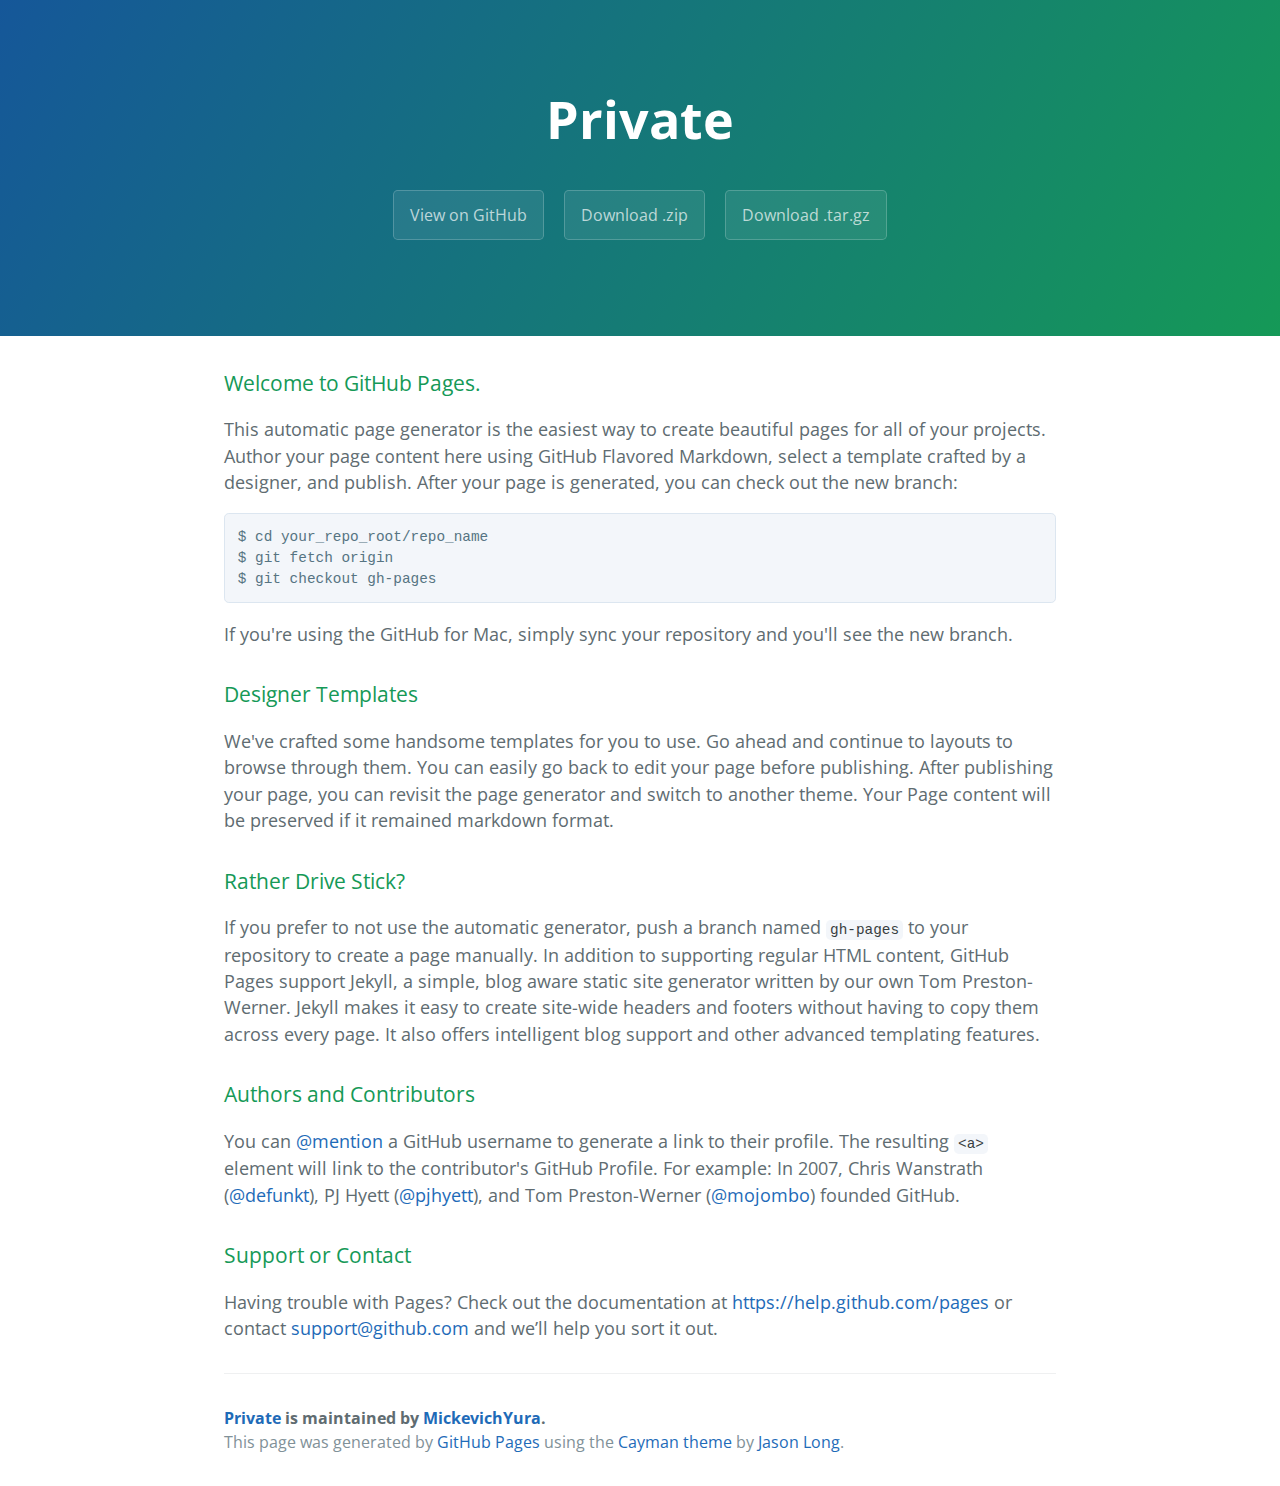
==== index.html @ f93f2f48 "Create gh-pages branch via GitHub" ====
<!DOCTYPE html>
<html lang="en-us">
  <head>
    <meta charset="UTF-8">
    <title>Private by MickevichYura</title>
    <meta name="viewport" content="width=device-width, initial-scale=1">
    <link rel="stylesheet" type="text/css" href="stylesheets/normalize.css" media="screen">
    <link href='http://fonts.googleapis.com/css?family=Open+Sans:400,700' rel='stylesheet' type='text/css'>
    <link rel="stylesheet" type="text/css" href="stylesheets/stylesheet.css" media="screen">
    <link rel="stylesheet" type="text/css" href="stylesheets/github-light.css" media="screen">
  </head>
  <body>
    <section class="page-header">
      <h1 class="project-name">Private</h1>
      <h2 class="project-tagline"></h2>
      <a href="https://github.com/MickevichYura/private" class="btn">View on GitHub</a>
      <a href="https://github.com/MickevichYura/private/zipball/master" class="btn">Download .zip</a>
      <a href="https://github.com/MickevichYura/private/tarball/master" class="btn">Download .tar.gz</a>
    </section>

    <section class="main-content">
      <h3>
<a id="welcome-to-github-pages" class="anchor" href="#welcome-to-github-pages" aria-hidden="true"><span class="octicon octicon-link"></span></a>Welcome to GitHub Pages.</h3>

<p>This automatic page generator is the easiest way to create beautiful pages for all of your projects. Author your page content here using GitHub Flavored Markdown, select a template crafted by a designer, and publish. After your page is generated, you can check out the new branch:</p>

<pre><code>$ cd your_repo_root/repo_name
$ git fetch origin
$ git checkout gh-pages
</code></pre>

<p>If you're using the GitHub for Mac, simply sync your repository and you'll see the new branch.</p>

<h3>
<a id="designer-templates" class="anchor" href="#designer-templates" aria-hidden="true"><span class="octicon octicon-link"></span></a>Designer Templates</h3>

<p>We've crafted some handsome templates for you to use. Go ahead and continue to layouts to browse through them. You can easily go back to edit your page before publishing. After publishing your page, you can revisit the page generator and switch to another theme. Your Page content will be preserved if it remained markdown format.</p>

<h3>
<a id="rather-drive-stick" class="anchor" href="#rather-drive-stick" aria-hidden="true"><span class="octicon octicon-link"></span></a>Rather Drive Stick?</h3>

<p>If you prefer to not use the automatic generator, push a branch named <code>gh-pages</code> to your repository to create a page manually. In addition to supporting regular HTML content, GitHub Pages support Jekyll, a simple, blog aware static site generator written by our own Tom Preston-Werner. Jekyll makes it easy to create site-wide headers and footers without having to copy them across every page. It also offers intelligent blog support and other advanced templating features.</p>

<h3>
<a id="authors-and-contributors" class="anchor" href="#authors-and-contributors" aria-hidden="true"><span class="octicon octicon-link"></span></a>Authors and Contributors</h3>

<p>You can <a href="https://github.com/blog/821" class="user-mention">@mention</a> a GitHub username to generate a link to their profile. The resulting <code>&lt;a&gt;</code> element will link to the contributor's GitHub Profile. For example: In 2007, Chris Wanstrath (<a href="https://github.com/defunkt" class="user-mention">@defunkt</a>), PJ Hyett (<a href="https://github.com/pjhyett" class="user-mention">@pjhyett</a>), and Tom Preston-Werner (<a href="https://github.com/mojombo" class="user-mention">@mojombo</a>) founded GitHub.</p>

<h3>
<a id="support-or-contact" class="anchor" href="#support-or-contact" aria-hidden="true"><span class="octicon octicon-link"></span></a>Support or Contact</h3>

<p>Having trouble with Pages? Check out the documentation at <a href="https://help.github.com/pages">https://help.github.com/pages</a> or contact <a href="mailto:support@github.com">support@github.com</a> and we’ll help you sort it out.</p>

      <footer class="site-footer">
        <span class="site-footer-owner"><a href="https://github.com/MickevichYura/private">Private</a> is maintained by <a href="https://github.com/MickevichYura">MickevichYura</a>.</span>

        <span class="site-footer-credits">This page was generated by <a href="https://pages.github.com">GitHub Pages</a> using the <a href="https://github.com/jasonlong/cayman-theme">Cayman theme</a> by <a href="https://twitter.com/jasonlong">Jason Long</a>.</span>
      </footer>

    </section>

  
  </body>
</html>
---- stylesheets/stylesheet.css ----
* {
  box-sizing: border-box; }

body {
  padding: 0;
  margin: 0;
  font-family: "Open Sans", "Helvetica Neue", Helvetica, Arial, sans-serif;
  font-size: 16px;
  line-height: 1.5;
  color: #606c71; }

a {
  color: #1e6bb8;
  text-decoration: none; }
  a:hover {
    text-decoration: underline; }

.btn {
  display: inline-block;
  margin-bottom: 1rem;
  color: rgba(255, 255, 255, 0.7);
  background-color: rgba(255, 255, 255, 0.08);
  border-color: rgba(255, 255, 255, 0.2);
  border-style: solid;
  border-width: 1px;
  border-radius: 0.3rem;
  transition: color 0.2s, background-color 0.2s, border-color 0.2s; }
  .btn + .btn {
    margin-left: 1rem; }

.btn:hover {
  color: rgba(255, 255, 255, 0.8);
  text-decoration: none;
  background-color: rgba(255, 255, 255, 0.2);
  border-color: rgba(255, 255, 255, 0.3); }

@media screen and (min-width: 64em) {
  .btn {
    padding: 0.75rem 1rem; } }

@media screen and (min-width: 42em) and (max-width: 64em) {
  .btn {
    padding: 0.6rem 0.9rem;
    font-size: 0.9rem; } }

@media screen and (max-width: 42em) {
  .btn {
    display: block;
    width: 100%;
    padding: 0.75rem;
    font-size: 0.9rem; }
    .btn + .btn {
      margin-top: 1rem;
      margin-left: 0; } }

.page-header {
  color: #fff;
  text-align: center;
  background-color: #159957;
  background-image: linear-gradient(120deg, #155799, #159957); }

@media screen and (min-width: 64em) {
  .page-header {
    padding: 5rem 6rem; } }

@media screen and (min-width: 42em) and (max-width: 64em) {
  .page-header {
    padding: 3rem 4rem; } }

@media screen and (max-width: 42em) {
  .page-header {
    padding: 2rem 1rem; } }

.project-name {
  margin-top: 0;
  margin-bottom: 0.1rem; }

@media screen and (min-width: 64em) {
  .project-name {
    font-size: 3.25rem; } }

@media screen and (min-width: 42em) and (max-width: 64em) {
  .project-name {
    font-size: 2.25rem; } }

@media screen and (max-width: 42em) {
  .project-name {
    font-size: 1.75rem; } }

.project-tagline {
  margin-bottom: 2rem;
  font-weight: normal;
  opacity: 0.7; }

@media screen and (min-width: 64em) {
  .project-tagline {
    font-size: 1.25rem; } }

@media screen and (min-width: 42em) and (max-width: 64em) {
  .project-tagline {
    font-size: 1.15rem; } }

@media screen and (max-width: 42em) {
  .project-tagline {
    font-size: 1rem; } }

.main-content :first-child {
  margin-top: 0; }
.main-content img {
  max-width: 100%; }
.main-content h1, .main-content h2, .main-content h3, .main-content h4, .main-content h5, .main-content h6 {
  margin-top: 2rem;
  margin-bottom: 1rem;
  font-weight: normal;
  color: #159957; }
.main-content p {
  margin-bottom: 1em; }
.main-content code {
  padding: 2px 4px;
  font-family: Consolas, "Liberation Mono", Menlo, Courier, monospace;
  font-size: 0.9rem;
  color: #383e41;
  background-color: #f3f6fa;
  border-radius: 0.3rem; }
.main-content pre {
  padding: 0.8rem;
  margin-top: 0;
  margin-bottom: 1rem;
  font: 1rem Consolas, "Liberation Mono", Menlo, Courier, monospace;
  color: #567482;
  word-wrap: normal;
  background-color: #f3f6fa;
  border: solid 1px #dce6f0;
  border-radius: 0.3rem; }
  .main-content pre > code {
    padding: 0;
    margin: 0;
    font-size: 0.9rem;
    color: #567482;
    word-break: normal;
    white-space: pre;
    background: transparent;
    border: 0; }
.main-content .highlight {
  margin-bottom: 1rem; }
  .main-content .highlight pre {
    margin-bottom: 0;
    word-break: normal; }
.main-content .highlight pre, .main-content pre {
  padding: 0.8rem;
  overflow: auto;
  font-size: 0.9rem;
  line-height: 1.45;
  border-radius: 0.3rem; }
.main-content pre code, .main-content pre tt {
  display: inline;
  max-width: initial;
  padding: 0;
  margin: 0;
  overflow: initial;
  line-height: inherit;
  word-wrap: normal;
  background-color: transparent;
  border: 0; }
  .main-content pre code:before, .main-content pre code:after, .main-content pre tt:before, .main-content pre tt:after {
    content: normal; }
.main-content ul, .main-content ol {
  margin-top: 0; }
.main-content blockquote {
  padding: 0 1rem;
  margin-left: 0;
  color: #819198;
  border-left: 0.3rem solid #dce6f0; }
  .main-content blockquote > :first-child {
    margin-top: 0; }
  .main-content blockquote > :last-child {
    margin-bottom: 0; }
.main-content table {
  display: block;
  width: 100%;
  overflow: auto;
  word-break: normal;
  word-break: keep-all; }
  .main-content table th {
    font-weight: bold; }
  .main-content table th, .main-content table td {
    padding: 0.5rem 1rem;
    border: 1px solid #e9ebec; }
.main-content dl {
  padding: 0; }
  .main-content dl dt {
    padding: 0;
    margin-top: 1rem;
    font-size: 1rem;
    font-weight: bold; }
  .main-content dl dd {
    padding: 0;
    margin-bottom: 1rem; }
.main-content hr {
  height: 2px;
  padding: 0;
  margin: 1rem 0;
  background-color: #eff0f1;
  border: 0; }

@media screen and (min-width: 64em) {
  .main-content {
    max-width: 64rem;
    padding: 2rem 6rem;
    margin: 0 auto;
    font-size: 1.1rem; } }

@media screen and (min-width: 42em) and (max-width: 64em) {
  .main-content {
    padding: 2rem 4rem;
    font-size: 1.1rem; } }

@media screen and (max-width: 42em) {
  .main-content {
    padding: 2rem 1rem;
    font-size: 1rem; } }

.site-footer {
  padding-top: 2rem;
  margin-top: 2rem;
  border-top: solid 1px #eff0f1; }

.site-footer-owner {
  display: block;
  font-weight: bold; }

.site-footer-credits {
  color: #819198; }

@media screen and (min-width: 64em) {
  .site-footer {
    font-size: 1rem; } }

@media screen and (min-width: 42em) and (max-width: 64em) {
  .site-footer {
    font-size: 1rem; } }

@media screen and (max-width: 42em) {
  .site-footer {
    font-size: 0.9rem; } }
---- stylesheets/github-light.css ----
/*
   Copyright 2014 GitHub Inc.

   Licensed under the Apache License, Version 2.0 (the "License");
   you may not use this file except in compliance with the License.
   You may obtain a copy of the License at

       http://www.apache.org/licenses/LICENSE-2.0

   Unless required by applicable law or agreed to in writing, software
   distributed under the License is distributed on an "AS IS" BASIS,
   WITHOUT WARRANTIES OR CONDITIONS OF ANY KIND, either express or implied.
   See the License for the specific language governing permissions and
   limitations under the License.

*/

.pl-c /* comment */ {
  color: #969896;
}

.pl-c1      /* constant, markup.raw, meta.diff.header, meta.module-reference, meta.property-name, support, support.constant, support.variable, variable.other.constant */,
.pl-s .pl-v /* string variable */ {
  color: #0086b3;
}

.pl-e  /* entity */,
.pl-en /* entity.name */ {
  color: #795da3;
}

.pl-s .pl-s1 /* string source */,
.pl-smi      /* storage.modifier.import, storage.modifier.package, storage.type.java, variable.other, variable.parameter.function */ {
  color: #333;
}

.pl-ent /* entity.name.tag */ {
  color: #63a35c;
}

.pl-k /* keyword, storage, storage.type */ {
  color: #a71d5d;
}

.pl-pds              /* punctuation.definition.string, string.regexp.character-class */,
.pl-s                /* string */,
.pl-s .pl-pse .pl-s1 /* string punctuation.section.embedded source */,
.pl-sr               /* string.regexp */,
.pl-sr .pl-cce       /* string.regexp constant.character.escape */,
.pl-sr .pl-sra       /* string.regexp string.regexp.arbitrary-repitition */,
.pl-sr .pl-sre       /* string.regexp source.ruby.embedded */ {
  color: #183691;
}

.pl-v /* variable */ {
  color: #ed6a43;
}

.pl-id /* invalid.deprecated */ {
  color: #b52a1d;
}

.pl-ii /* invalid.illegal */ {
  background-color: #b52a1d;
  color: #f8f8f8;
}

.pl-sr .pl-cce /* string.regexp constant.character.escape */ {
  color: #63a35c;
  font-weight: bold;
}

.pl-ml /* markup.list */ {
  color: #693a17;
}

.pl-mh        /* markup.heading */,
.pl-mh .pl-en /* markup.heading entity.name */,
.pl-ms        /* meta.separator */ {
  color: #1d3e81;
  font-weight: bold;
}

.pl-mq /* markup.quote */ {
  color: #008080;
}

.pl-mi /* markup.italic */ {
  color: #333;
  font-style: italic;
}

.pl-mb /* markup.bold */ {
  color: #333;
  font-weight: bold;
}

.pl-md /* markup.deleted, meta.diff.header.from-file */ {
  background-color: #ffecec;
  color: #bd2c00;
}

.pl-mi1 /* markup.inserted, meta.diff.header.to-file */ {
  background-color: #eaffea;
  color: #55a532;
}

.pl-mdr /* meta.diff.range */ {
  color: #795da3;
  font-weight: bold;
}

.pl-mo /* meta.output */ {
  color: #1d3e81;
}
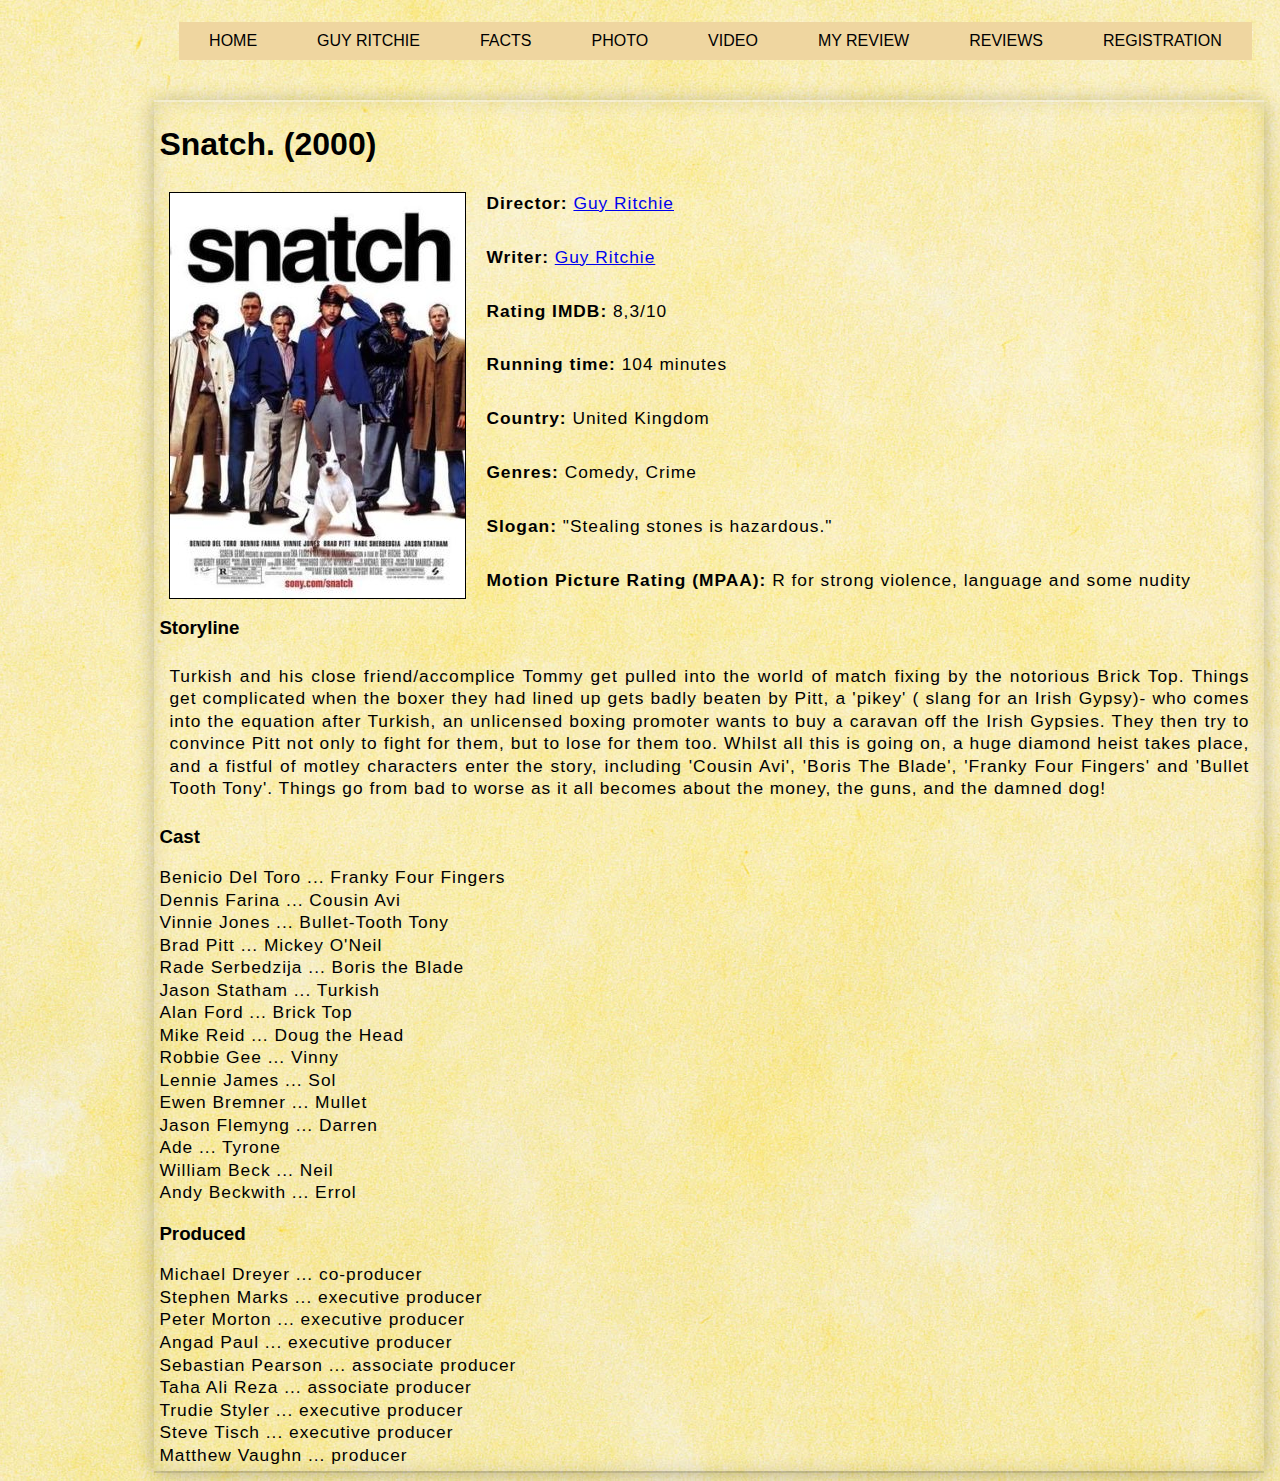
==== commit 8b3334e6: "Add site" ====
--- a/index.html
+++ b/index.html
@@ -1,65 +1,92 @@
-<!DOCTYPE html>
-<html lang="en-us">
-  <head>
-    <meta charset="UTF-8">
-    <title>Private by MickevichYura</title>
-    <meta name="viewport" content="width=device-width, initial-scale=1">
-    <link rel="stylesheet" type="text/css" href="stylesheets/normalize.css" media="screen">
-    <link href='http://fonts.googleapis.com/css?family=Open+Sans:400,700' rel='stylesheet' type='text/css'>
-    <link rel="stylesheet" type="text/css" href="stylesheets/stylesheet.css" media="screen">
-    <link rel="stylesheet" type="text/css" href="stylesheets/github-light.css" media="screen">
-  </head>
-  <body>
-    <section class="page-header">
-      <h1 class="project-name">Private</h1>
-      <h2 class="project-tagline"></h2>
-      <a href="https://github.com/MickevichYura/private" class="btn">View on GitHub</a>
-      <a href="https://github.com/MickevichYura/private/zipball/master" class="btn">Download .zip</a>
-      <a href="https://github.com/MickevichYura/private/tarball/master" class="btn">Download .tar.gz</a>
-    </section>
-
-    <section class="main-content">
-      <h3>
-<a id="welcome-to-github-pages" class="anchor" href="#welcome-to-github-pages" aria-hidden="true"><span class="octicon octicon-link"></span></a>Welcome to GitHub Pages.</h3>
-
-<p>This automatic page generator is the easiest way to create beautiful pages for all of your projects. Author your page content here using GitHub Flavored Markdown, select a template crafted by a designer, and publish. After your page is generated, you can check out the new branch:</p>
-
-<pre><code>$ cd your_repo_root/repo_name
-$ git fetch origin
-$ git checkout gh-pages
-</code></pre>
-
-<p>If you're using the GitHub for Mac, simply sync your repository and you'll see the new branch.</p>
-
-<h3>
-<a id="designer-templates" class="anchor" href="#designer-templates" aria-hidden="true"><span class="octicon octicon-link"></span></a>Designer Templates</h3>
-
-<p>We've crafted some handsome templates for you to use. Go ahead and continue to layouts to browse through them. You can easily go back to edit your page before publishing. After publishing your page, you can revisit the page generator and switch to another theme. Your Page content will be preserved if it remained markdown format.</p>
-
-<h3>
-<a id="rather-drive-stick" class="anchor" href="#rather-drive-stick" aria-hidden="true"><span class="octicon octicon-link"></span></a>Rather Drive Stick?</h3>
-
-<p>If you prefer to not use the automatic generator, push a branch named <code>gh-pages</code> to your repository to create a page manually. In addition to supporting regular HTML content, GitHub Pages support Jekyll, a simple, blog aware static site generator written by our own Tom Preston-Werner. Jekyll makes it easy to create site-wide headers and footers without having to copy them across every page. It also offers intelligent blog support and other advanced templating features.</p>
-
-<h3>
-<a id="authors-and-contributors" class="anchor" href="#authors-and-contributors" aria-hidden="true"><span class="octicon octicon-link"></span></a>Authors and Contributors</h3>
-
-<p>You can <a href="https://github.com/blog/821" class="user-mention">@mention</a> a GitHub username to generate a link to their profile. The resulting <code>&lt;a&gt;</code> element will link to the contributor's GitHub Profile. For example: In 2007, Chris Wanstrath (<a href="https://github.com/defunkt" class="user-mention">@defunkt</a>), PJ Hyett (<a href="https://github.com/pjhyett" class="user-mention">@pjhyett</a>), and Tom Preston-Werner (<a href="https://github.com/mojombo" class="user-mention">@mojombo</a>) founded GitHub.</p>
-
-<h3>
-<a id="support-or-contact" class="anchor" href="#support-or-contact" aria-hidden="true"><span class="octicon octicon-link"></span></a>Support or Contact</h3>
-
-<p>Having trouble with Pages? Check out the documentation at <a href="https://help.github.com/pages">https://help.github.com/pages</a> or contact <a href="mailto:support@github.com">support@github.com</a> and we’ll help you sort it out.</p>
-
-      <footer class="site-footer">
-        <span class="site-footer-owner"><a href="https://github.com/MickevichYura/private">Private</a> is maintained by <a href="https://github.com/MickevichYura">MickevichYura</a>.</span>
-
-        <span class="site-footer-credits">This page was generated by <a href="https://pages.github.com">GitHub Pages</a> using the <a href="https://github.com/jasonlong/cayman-theme">Cayman theme</a> by <a href="https://twitter.com/jasonlong">Jason Long</a>.</span>
-      </footer>
-
-    </section>
-
-  
-  </body>
-</html>
-
+<!DOCTYPE html>
+<html>
+<head>
+    <meta charset="utf-8">
+    <title>Snatch</title>
+    <link rel="stylesheet" href="style.css" />
+    <link rel="shortcut icon" type="image/x-icon" href="images/icon.ico" />
+</head>
+
+<body>
+
+    <div id="header">
+        <ul class="menu">
+            <li><a href="index.html">Home</a>
+                <ul class="submenu">
+                    <li><a href="index.html#Storyline">Storyline</a></li>
+                    <li><a href="index.html#Cast">Cast</a></li>
+                    <li><a href="index.html#Produced">Produced</a></li>
+                </ul>
+            </li>
+
+            <li><a href="director.html">Guy Ritchie</a></li>
+            <li><a href="facts.xml">Facts</a></li>
+            <li><a href="photo.html">Photo</a></li>
+            <li><a href="video.html">Video</a></li>
+            <li><a href="my review.html">My Review</a></li>
+            <li><a href="reviews.html">Reviews</a></li>
+            <li><a href="registration.html">Registration</a></li>
+        </ul>
+    </div>
+
+    <div class="content">
+        <h1 id="r1">Snatch. (2000)</h1>
+        <p>
+            <img src="images/poster.jpg" width="295" height="405" alt="Snatch. Poster" class="leftimg" />
+            <b>Director:</b> <a href="director.html">Guy Ritchie</a>
+        </p>
+        <p><b>Writer:</b> <a href="director.html">Guy Ritchie</a></p>
+        <p><b>Rating IMDB:</b> 8,3/10</p>
+        <p><b>Running time:</b> 104 minutes</p>
+        <p><b>Country:</b> United Kingdom</p>
+        <p><b>Genres:</b> Comedy, Crime</p>
+        <p><b>Slogan:</b> "Stealing stones is hazardous."</p>
+        <p><b>Motion Picture Rating (MPAA):</b> R for strong violence, language and some nudity</p>
+
+        <h3 id="Storyline">Storyline</h3>
+        <p>
+            Turkish and his close friend/accomplice Tommy get pulled into the world of match fixing by the notorious Brick Top.
+        Things get complicated when the boxer they had lined up gets badly beaten by Pitt, a 'pikey'
+        ( slang for an Irish Gypsy)- who comes into the equation after Turkish, an unlicensed boxing promoter wants to buy a caravan off the Irish Gypsies.
+        They then try to convince Pitt not only to fight for them, but to lose for them too. Whilst all this is going on, a huge diamond heist takes place, and a fistful of motley characters enter the story, including 'Cousin Avi', 'Boris The Blade', 'Franky Four Fingers' and 'Bullet Tooth Tony'.
+        Things go from bad to worse as it all becomes about the money, the guns, and the damned dog!
+        </p>
+
+
+        <h3 id="Cast">Cast</h3>
+        <ul>
+            <li>Benicio Del Toro	...	Franky Four Fingers  </li>
+            <li>Dennis Farina	...	Cousin Avi               </li>
+            <li>Vinnie Jones	...	Bullet-Tooth Tony        </li>
+            <li>Brad Pitt	...	Mickey O'Neil                </li>
+            <li>Rade Serbedzija	...	Boris the Blade          </li>
+            <li>Jason Statham	...	Turkish                  </li>
+            <li>Alan Ford	...	Brick Top                    </li>
+            <li>Mike Reid	...	Doug the Head                </li>
+            <li>Robbie Gee	...	Vinny                        </li>
+            <li>Lennie James	...	Sol                      </li>
+            <li>Ewen Bremner	...	Mullet                   </li>
+            <li>Jason Flemyng	...	Darren                   </li>
+            <li>Ade	...	Tyrone                               </li>
+            <li>William Beck	...	Neil                     </li>
+            <li>Andy Beckwith	...	Errol                    </li>
+        </ul>
+
+        <h3 id="Produced">Produced</h3>
+        <ul>
+            <li>Michael Dreyer	...	co-producer              </li>
+            <li>Stephen Marks	...	executive producer       </li>
+            <li>Peter Morton	...	executive producer       </li>
+            <li>Angad Paul	...	executive producer           </li>
+            <li>Sebastian Pearson	...	associate producer   </li>
+            <li>Taha Ali Reza	...	associate producer       </li>
+            <li>Trudie Styler	...	executive producer       </li>
+            <li>Steve Tisch	...	executive producer           </li>
+            <li>Matthew Vaughn	...	producer                 </li>
+        </ul>
+
+    </div>
+
+</body>
+
+</html>
--- a/style.css
+++ b/style.css
@@ -0,0 +1,159 @@
+
+body {
+    background: #FEFBA5 url(images/background.jpg);
+    background-size: cover;
+    font: 1em 'PT Sans', Tahoma, Arial;
+}
+
+#header {
+    font-family: 15pt Arial, Helvetica, sans-serif;
+    position: relative;
+    padding: 2px 50px 10px;
+    margin: 20px;
+    width: 1100px;
+    height: 20%;
+    z-index: 4;
+    left: 8%;
+    text-transform: uppercase;
+}
+
+.content {
+    padding: 5px;
+    margin: 20px;
+    width: 1100px;
+    height: 15%;
+    position: relative;
+    top: 10px;
+    left: 10%;
+    box-shadow: 0 3px 20px rgba(0,0,0,.25), inset 0 2px 0 rgba(255,255,255,.4), 0 2px 0 rgba(0,0,0,.1), inset 0 0 20px rgba(0,0,0,.1);
+}
+
+    .content ul {
+        font: 13pt Arial;
+        top: 10px;
+        letter-spacing: 1px;
+        line-height: 1.3;
+        text-align: left;
+    }
+
+p {
+    font: 13pt Arial;
+    letter-spacing: 1px;
+    line-height: 1.3;
+    text-align: justify;
+    font-stretch: ultra-expanded;
+    font-weight: 500;
+    padding: 7px 10px 7px 10px;
+}
+
+.shadow {
+    box-shadow: 0 3px 20px rgba(0,1,0,25);
+    padding: 10px;
+    margin: 10px 10px 20px 10px;
+}
+
+.gallery {
+    width: 70%;
+    height: 15%;
+    position: relative;
+    top: 10px;
+    left: 16%;
+}
+
+    .gallery img {
+        margin: 4px;
+        border: 3px solid #544809;
+    }
+
+a.photo:hover img {
+    border: 3px solid Yellow;
+}
+
+.leftimg {
+    float: left;
+    border: 1px solid black;
+    margin-right: 20px;
+}
+
+.rightimg {
+    float: right;
+    border: 1px solid black;
+    margin-left: 20px;
+}
+
+.video iframe {
+    width: 1050px;
+    height: 720px;
+    display: block;
+    margin: 0;
+}
+
+.xml iframe {
+    width: 100%;
+    height: 720px;
+    display: block;
+    margin: 0;
+}
+
+/* Drop-Down menu */
+ul {
+    display: block;
+    margin: 0;
+    padding: 0;
+    list-style: none;
+}
+
+    ul:after {
+        display: block;
+        content: '';
+        clear: both;
+        float: none;
+    }
+
+    ul.menu > li {
+        float: left;
+        position: relative;
+    }
+
+        ul.menu > li > a {
+            display: block;
+            padding: 10px 30px 10px;
+            color: black;
+            background-color: #EFD6A0;
+            text-decoration: none;
+        }
+
+            ul.menu > li > a:hover {
+                background-color: #AAA498;
+            }
+
+    ul.submenu {
+        display: none;
+        position: absolute;
+        width: 120px;
+        top: 37px;
+        left: 0;
+        background-color: #AAA498;
+        border: 1px solid #EFD6A0;
+        z-index: 6;
+    }
+
+        ul.submenu > li {
+            display: block;
+        }
+
+            ul.submenu > li > a {
+                display: block;
+                padding: 10px;
+                color: black;
+                background-color: #EFD6A0;
+                text-decoration: none;
+            }
+
+                ul.submenu > li > a:hover {
+                    background-color: #AAA498;
+                }
+
+    ul.menu > li:hover > ul.submenu {
+        display: block;
+    }
